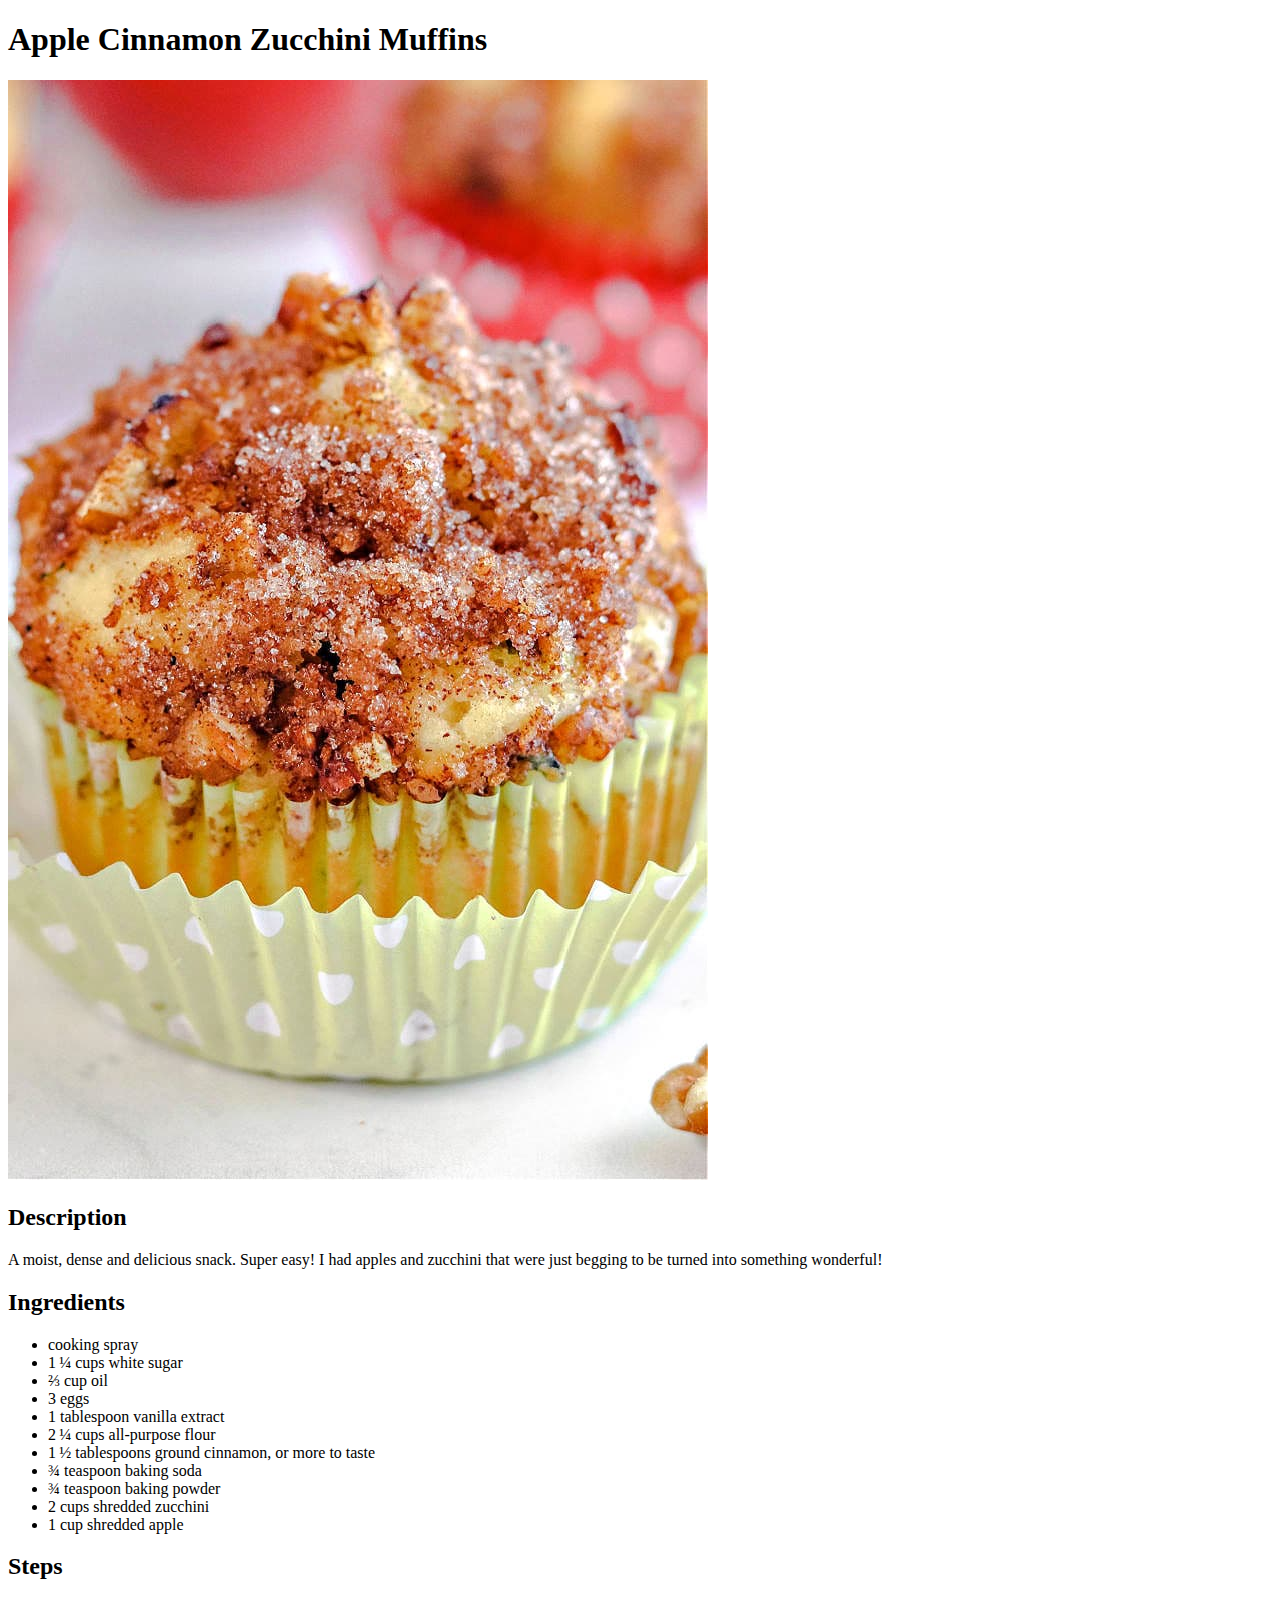
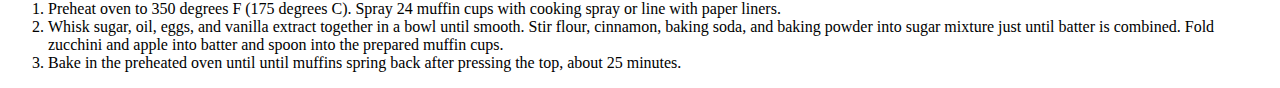
==== recipes/muffin.html @ 8b0f979b "Add new recipe" ====
<!DOCTYPE html>
<html lang="en">
<head>
    <meta charset="UTF-8">
    <meta http-equiv="X-UA-Compatible" content="IE=edge">
    <meta name="viewport" content="width=device-width, initial-scale=1.0">
    <title>Apple Cinnamon Zucchini Muffins</title>
</head>
<body>
    <h1>Apple Cinnamon Zucchini Muffins</h1>
    <img src="../images/muffin.jpg" alt="muffin">
    <h2>Description</h2>
    <p>A moist, dense and delicious snack. Super easy! I had apples and zucchini that were just begging to be turned into something wonderful!</p>
    <h2>Ingredients</h2>
    <ul>
        <li>cooking spray</li>
        <li>1 ¼ cups white sugar</li>
        <li>⅔ cup oil</li>
        <li>3 eggs</li>
        <li>1 tablespoon vanilla extract</li>
        <li>2 ¼ cups all-purpose flour</li>
        <li>1 ½ tablespoons ground cinnamon, or more to taste</li>
        <li>¾ teaspoon baking soda</li>
        <li>¾ teaspoon baking powder</li>
        <li>2 cups shredded zucchini</li>
        <li>1 cup shredded apple</li>
    </ul>
    <h2>Steps</h2>
    <ol>
        <li>Preheat oven to 350 degrees F (175 degrees C). Spray 24 muffin cups with cooking spray or line with paper liners.</li>
        <li>Whisk sugar, oil, eggs, and vanilla extract together in a bowl until smooth. Stir flour, cinnamon, baking soda, and baking powder into sugar mixture just until batter is combined. Fold zucchini and apple into batter and spoon into the prepared muffin cups.</li>
        <li>Bake in the preheated oven until until muffins spring back after pressing the top, about 25 minutes.</li>
    </ol>
    
</body>
</html>
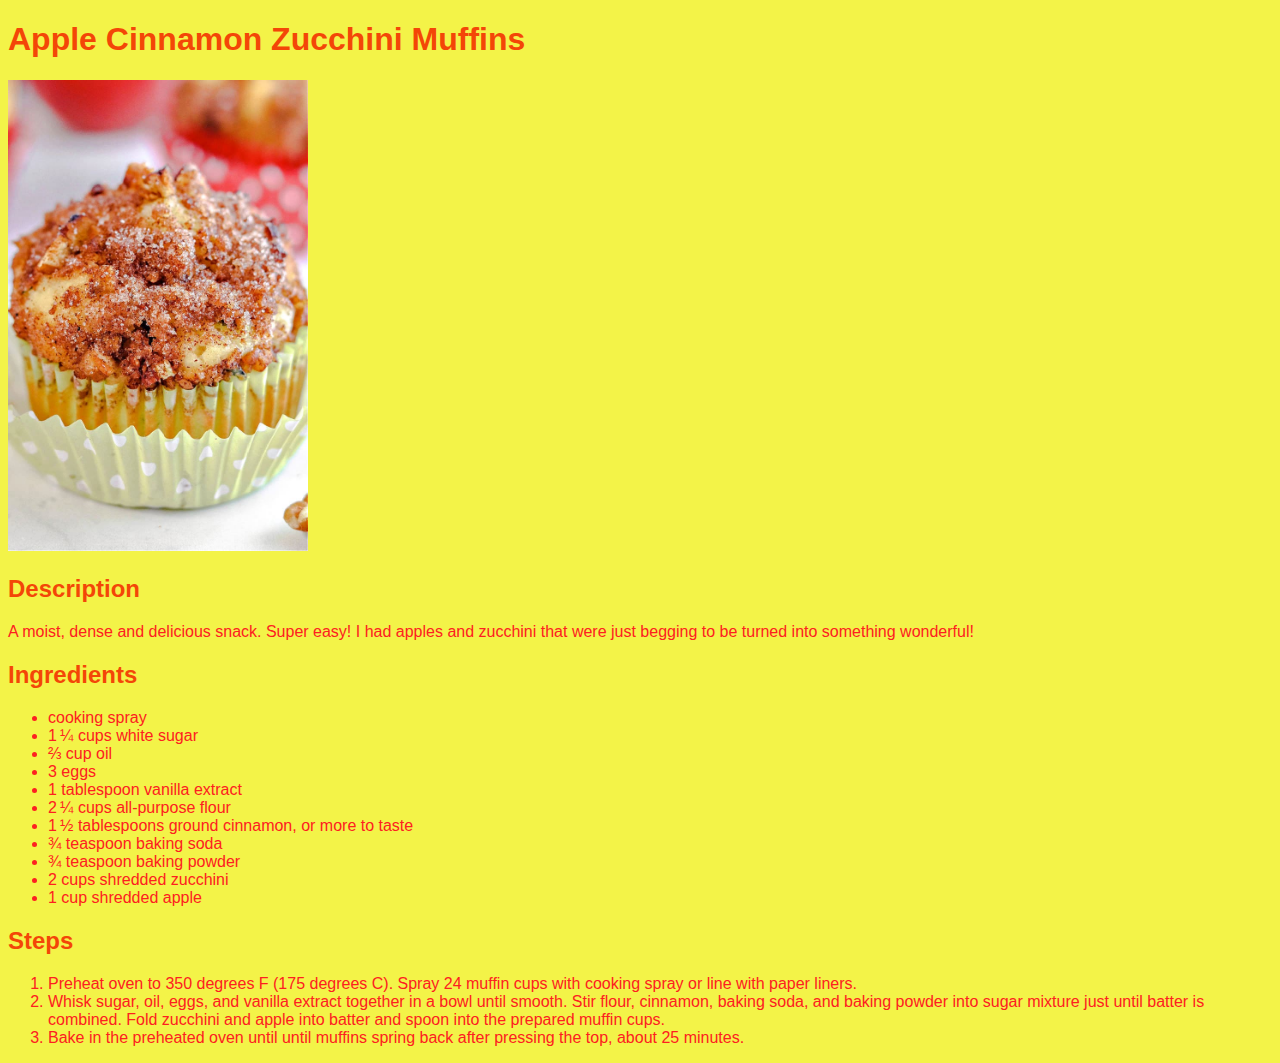
==== commit 7c31ba1e: "Add fonts, colors and change image sizes" ====
--- a/recipes/muffin.html
+++ b/recipes/muffin.html
@@ -5,10 +5,11 @@
     <meta http-equiv="X-UA-Compatible" content="IE=edge">
     <meta name="viewport" content="width=device-width, initial-scale=1.0">
     <title>Apple Cinnamon Zucchini Muffins</title>
+    <link rel="stylesheet" href="../style.css">
 </head>
 <body>
     <h1>Apple Cinnamon Zucchini Muffins</h1>
-    <img src="../images/muffin.jpg" alt="muffin">
+    <img id="muff" class="recipeImg" src="../images/muffin.jpg" alt="muffin">
     <h2>Description</h2>
     <p>A moist, dense and delicious snack. Super easy! I had apples and zucchini that were just begging to be turned into something wonderful!</p>
     <h2>Ingredients</h2>
--- a/style.css
+++ b/style.css
@@ -0,0 +1,21 @@
+* {
+    font-family: Verdana, Geneva, Tahoma, sans-serif;
+}
+
+body {
+    background-color: rgb(243, 243, 72);
+    color: rgb(253, 32, 32);
+}
+
+h1, h2 {
+    color: rgb(243, 70, 7);
+}
+
+.recipeImg {
+    height: auto;
+    width: 550px;
+}
+
+#muff {
+    width: 300px;
+}